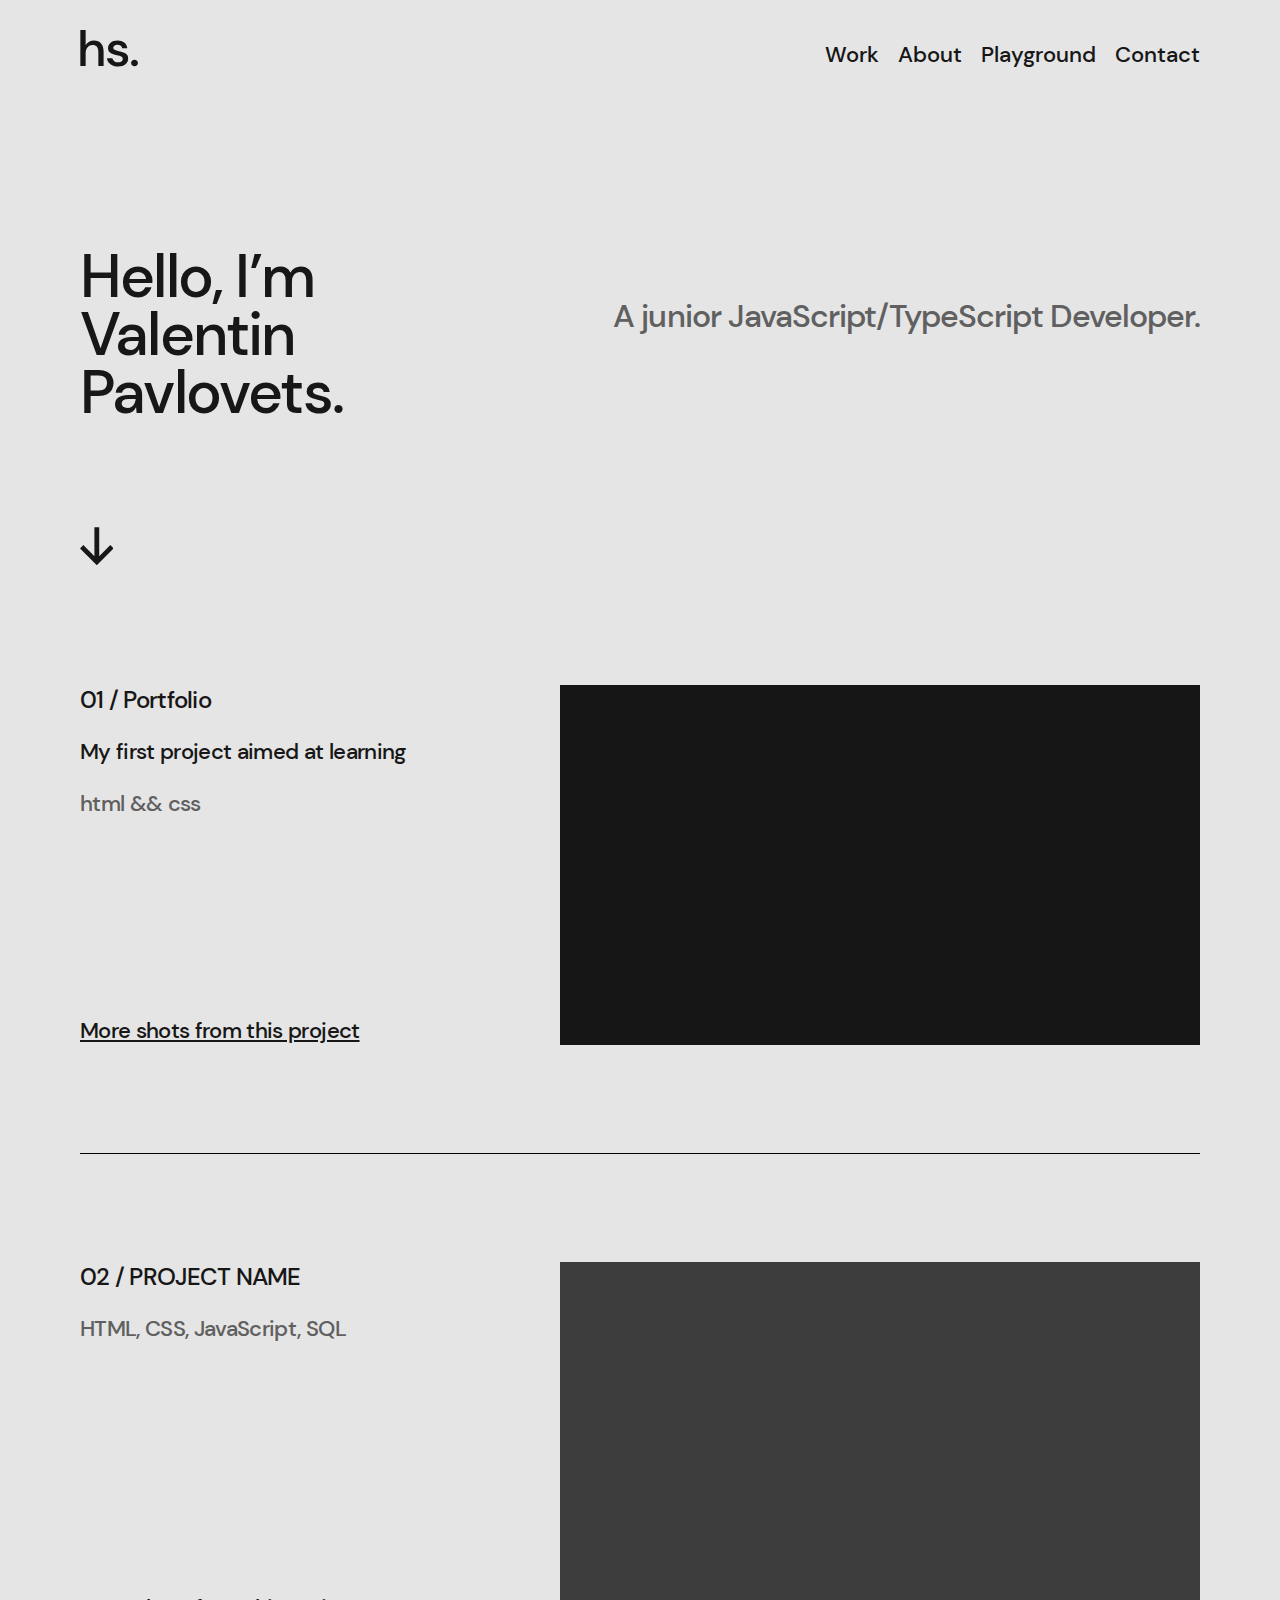
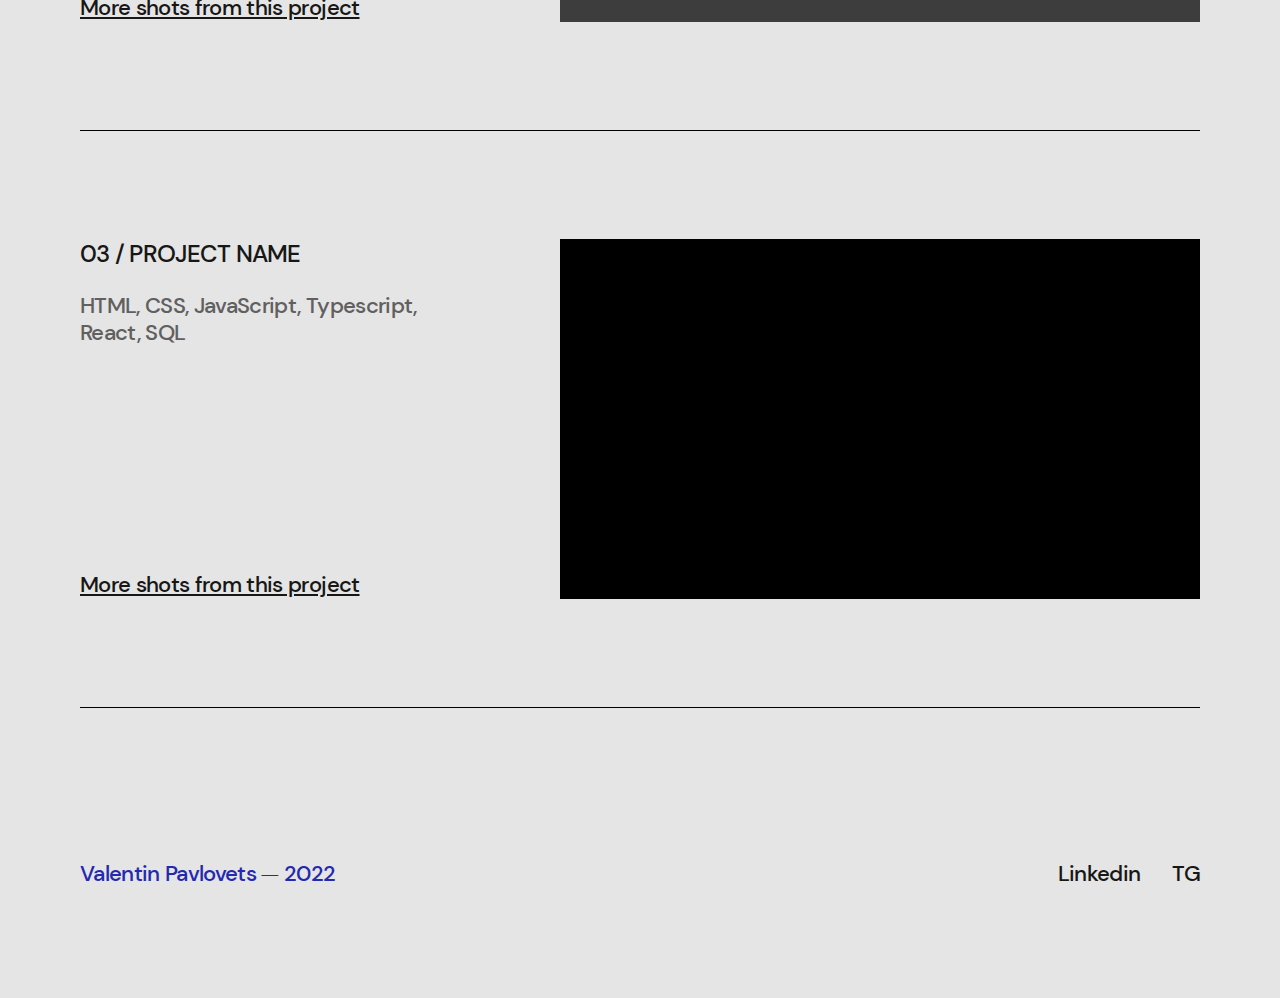
==== index.html @ c32dc57e "First version of my portfolio :)" ====
<!DOCTYPE html>
<html lang="en">

<head>
    <meta charset="UTF-8">
    <meta http-equiv="X-UA-Compatible" content="IE=edge">
    <meta name="viewport" content="width=device-width, initial-scale=1.0">
    <title>Document</title>
    <link rel="stylesheet" href="./css/style.css" />
</head>

<body>
    <header class="header-container">
        <div class="header-logo"></div>
        <nav class="header-nav">
            <ul>
                <li>
                    <a href="html/about.html">Work</a>
                </li>
                <li>
                    <a href="html/about.html">About</a>
                </li>
                <li>
                    <a href="html/about.html">Playground</a>
                </li>
                <li>
                    <a href="html/about.html">Contact</a>
                </li>
            </ul>
        </nav>
    </header>

    <main>
        <section class="section-greeting">
            <div class="main-info">
                <h1>Hello, I’m Valentin Pavlovets.</h1>
                <div class="arrow"></div>
            </div>
            <p>A junior JavaScript/TypeScript Developer.</p>
        </section>

        <section class="section-project1">
            <div class="project_container">
                <div class="project-info">
                    <div>
                        <h2>01 / Portfolio</h2>
                        <p class="project-info-p1">My first project aimed at learning</p>
                        <p class="project-info-p2">html && css</p>
                    </div>

                    <div>
                        <a href="">More shots from this project</a>
                    </div>
                </div>
                <div class="project-background first"></div>
            </div>

        </section>

        <div class="separator-line"></div>

        <section class="section-project2">
            <div class="project_container">
                <div class="project-info">
                    <div>
                        <h2>02 / PROJECT NAME</h2>
                        <p class="project-info-p2 second">HTML, CSS, JavaScript, SQL</p>
                    </div>

                    <div>
                        <a href="">More shots from this project</a>
                    </div>
                </div>
                <div class="project-background second"></div>
            </div>
        </section>

        <div class="separator-line"></div>

        <section class="section-project3">
            <div class="project_container">
                <div class="project-info">
                    <div>
                        <h2>03 / PROJECT NAME</h2>
                        <p class="project-info-p2">HTML, CSS, JavaScript, Typescript, React, SQL </p>
                    </div>

                    <div>
                        <a href="">More shots from this project</a>
                    </div>
                </div>
                <div class="project-background third"></div>
            </div>
        </section>

        <div class="separator-line"></div>

    </main>

    <footer class="footer-container">
        <p class="copyright">Valentin Pavlovets ⏤ 2022</p>
        <nav>
            <ul>
                <li>
                    <a href="">Linkedin</a>
                </li>
                <li>
                    <a href="">TG</a>
                </li>
        </nav>
    </footer>

</body>

</html>
---- css/style.css ----
@font-face {
    font-family: 'DM Sans';
    src: local(''),
        url('../fonts/DMSans-Medium.ttf') format('truetype'),
        url('../fonts/DMSans-Regular.ttf') format('truetype');
}

* {
    margin: 0;
    padding: 0;
}

body {
    background-color: #E5E5E5;
    font-family: 'DM Sans';
    font-style: normal;
    font-weight: 400;
}

.header-container {
    width: 1120px;
    margin: auto;
    display: flex;
    justify-content: space-between;
    margin-top: 30px;
}

.header-logo {
    background-image: url(../img/hs..svg);
    background-repeat: no-repeat;
    width: 64px;
    height: 48px;
}

.header-nav {
    margin-top: auto;
    margin-bottom: auto;
}

.header-nav ul {
    display: flex;
}

.header-nav ul li {
    list-style: none;
}

.header-nav ul li:not(:last-child) {
    margin-right: 19px;
}

.header-nav ul li a {
    font-size: 22px;
    font-weight: 500;
    text-decoration: none;
    color: #181717;
}

main {
    width: 1120px;
    margin: auto;
}

.main-info {
    width: 360px;
    height: 317px;
    display: flex;
    flex-direction: column;
    justify-content: space-between;
}

.main-info h1 {
    font-weight: 500;
    font-size: 60px;
    line-height: 97.2%;
    letter-spacing: -0.03em;
    color: #181717;
}

.section-greeting {
    display: flex;
    justify-content: space-between;
    margin: 170px 0 120px 0;
}

.section-greeting p {
    font-weight: 400;
    font-size: 32px;
    line-height: 117%;
    letter-spacing: -0.03em;
    color: #606060;
    padding-top: 50px;
}

.section-project2 {
    margin-top: 108px;
}

.section-project3 {
    margin-top: 108px;
}

.arrow {
    background-image: url(../img//arrow.svg);
    background-repeat: no-repeat;
    width: 33px;
    height: 38px;
}

.project_container {
    display: flex;
    justify-content: space-between;
}

.project-background {
    background-color: #606060;
    width: 640px;
    height: 360px;
}

.project-background.first {
    background-color: #161616;
}

.project-background.second {
    background-color: rgb(61, 61, 61);
}

.project-background.third {
    background-color: black
}

.project-info {
    display: flex;
    flex-direction: column;
    justify-content: space-between;
}

.project-info h2 {

    font-weight: 500;
    font-size: 24px;
    line-height: 121.5%;
    letter-spacing: -0.03em;
    color: #181717;
    margin-bottom: 25px;
}

.project-info p {
    font-weight: 400;
    font-size: 22px;
    line-height: 121.5%;
    letter-spacing: -0.03em;
}

.project-info-p1 {
    color: #181717;
    margin-bottom: 25px;
}

.project-info-p2 {
    width: 356px;
    text-align: left;
    color: #606060;
}

.project-info a {
    font-weight: 500;
    font-size: 22px;
    line-height: 121.5%;
    letter-spacing: -0.03em;
    text-decoration-line: underline;
    color: #181717;
}

.separator-line {
    margin-top: 108px;
    width: 1120px;
    height: 1px;
    background-color: black;
}

.footer-container {
    width: 1120px;
    margin-left: auto;
    margin-right: auto;
    margin-top: 153px;
    margin-bottom: 111px;
    display: flex;
    justify-content: space-between;
}

.footer-container p {
    margin-top: auto;
    margin-bottom: auto;
    font-family: 'DM Sans';
    font-style: normal;
    font-weight: 500;
    font-size: 22px;
    line-height: 120%;
    letter-spacing: -0.03em;
    color: #2429AF;
}

.footer-container nav {
    margin-top: auto;
    margin-bottom: auto;
}

.footer-container nav ul {
    display: flex;
    justify-content: space-between;
}

.footer-container nav ul li {
    list-style: none;
}

.footer-container nav ul li a {
    font-family: 'DM Sans';
    font-style: normal;
    font-weight: 500;
    font-size: 22px;
    line-height: 120%;
    letter-spacing: -0.03em;
    color: #181717;
    list-style: none;
    text-decoration: none;
}

.footer-container nav ul li:last-child {
    margin-left: 32px;
}

/* About */
.section-about {
    width: 1120px;
    margin-top: 217px;
    margin-left: auto;
    margin-right: auto;
    margin-bottom: 90px;
    display: flex;
    justify-content: space-between;
}

.about-container {
    display: flex;
    flex-direction: column;
    justify-content: space-between;
}

.about-description h1 {
    width: 480px;
    height: 189.22px;
    font-family: 'DM Sans';
    font-style: normal;
    font-weight: 500;
    font-size: 60px;
    line-height: 97.2%;
    letter-spacing: -0.03em;
    color: #181717;
}

.description {
    width: 575px;
    height: 300px;
    font-family: 'DM Sans';
    font-style: normal;
    font-weight: 400;
    font-size: 32px;
    line-height: 117%;
    letter-spacing: -0.03em;
    color: #606060;
}

.education {
    font-family: 'DM Sans';
    font-style: normal;
    font-weight: 400;
    font-size: 32px;
    line-height: 117%;
    letter-spacing: -0.03em;
    color: #606060;
}

.about-image {
    height: 563px;
    width: 403px;
    background: #606060;
}

/* Skills */
.section-skills {
    width: 1120px;
    margin-bottom: 38px;
    margin-left: auto;
    margin-right: auto;
    display: flex;
    flex-direction: column;
    justify-content: space-between;
}

.skill-block {
    display: flex;
    margin-bottom: 40px;
}

.skill-name {
    width: 124px;
    height: 20px;
    font-family: 'DM Sans';
    font-style: normal;
    font-weight: 500;
    font-size: 22px;
    line-height: 121.5%;
    letter-spacing: -0.03em;
    text-decoration-line: underline;
    color: #181717
}

.skill-describe {
    margin-left: 63px;
    display: flex;
    flex-direction: column;
    justify-content: space-between;
}

.stack {
    width: 436px;
    height: 80px;
    font-family: 'DM Sans';
    font-style: normal;
    font-weight: 400;
    font-size: 20px;
    line-height: 121.5%;
    letter-spacing: -0.03em;
    color: #181717;
}

.lang {
    width: 436px;
    height: 54px;
    left: calc(50% - 436px/2 - 155px);
    top: 1092px;
    font-family: 'DM Sans';
    font-style: normal;
    font-weight: 400;
    font-size: 20px;
    line-height: 121.5%;
    letter-spacing: -0.03em;
    color: #181717
}

/* Email */

.section-email {
    margin-top: 71px;
    width: 1120px;
    margin-left: auto;
    margin-right: auto;
    display: flex;
}

.section-email h2 {

    width: 347px;
    height: 71px;
    top: 1509px;
    font-family: 'DM Sans';
    font-style: normal;
    font-weight: 400;
    font-size: 32px;
    line-height: 117%;
    letter-spacing: -0.03em;
    color: #181717;
}

.email-arrow {
    background-size: contain;
    background-image: url(../img/arrow.svg);
    margin-left: 15px;
    width: 21px;
    height: 24px;
    transform: rotate(-90deg);
}

.section-email p {
    height: 37px;
    font-family: 'DM Sans';
    font-style: normal;
    font-weight: 400;
    font-size: 32px;
    line-height: 117%;
    letter-spacing: -0.03em;
    color: #181717;
    margin: auto;
}
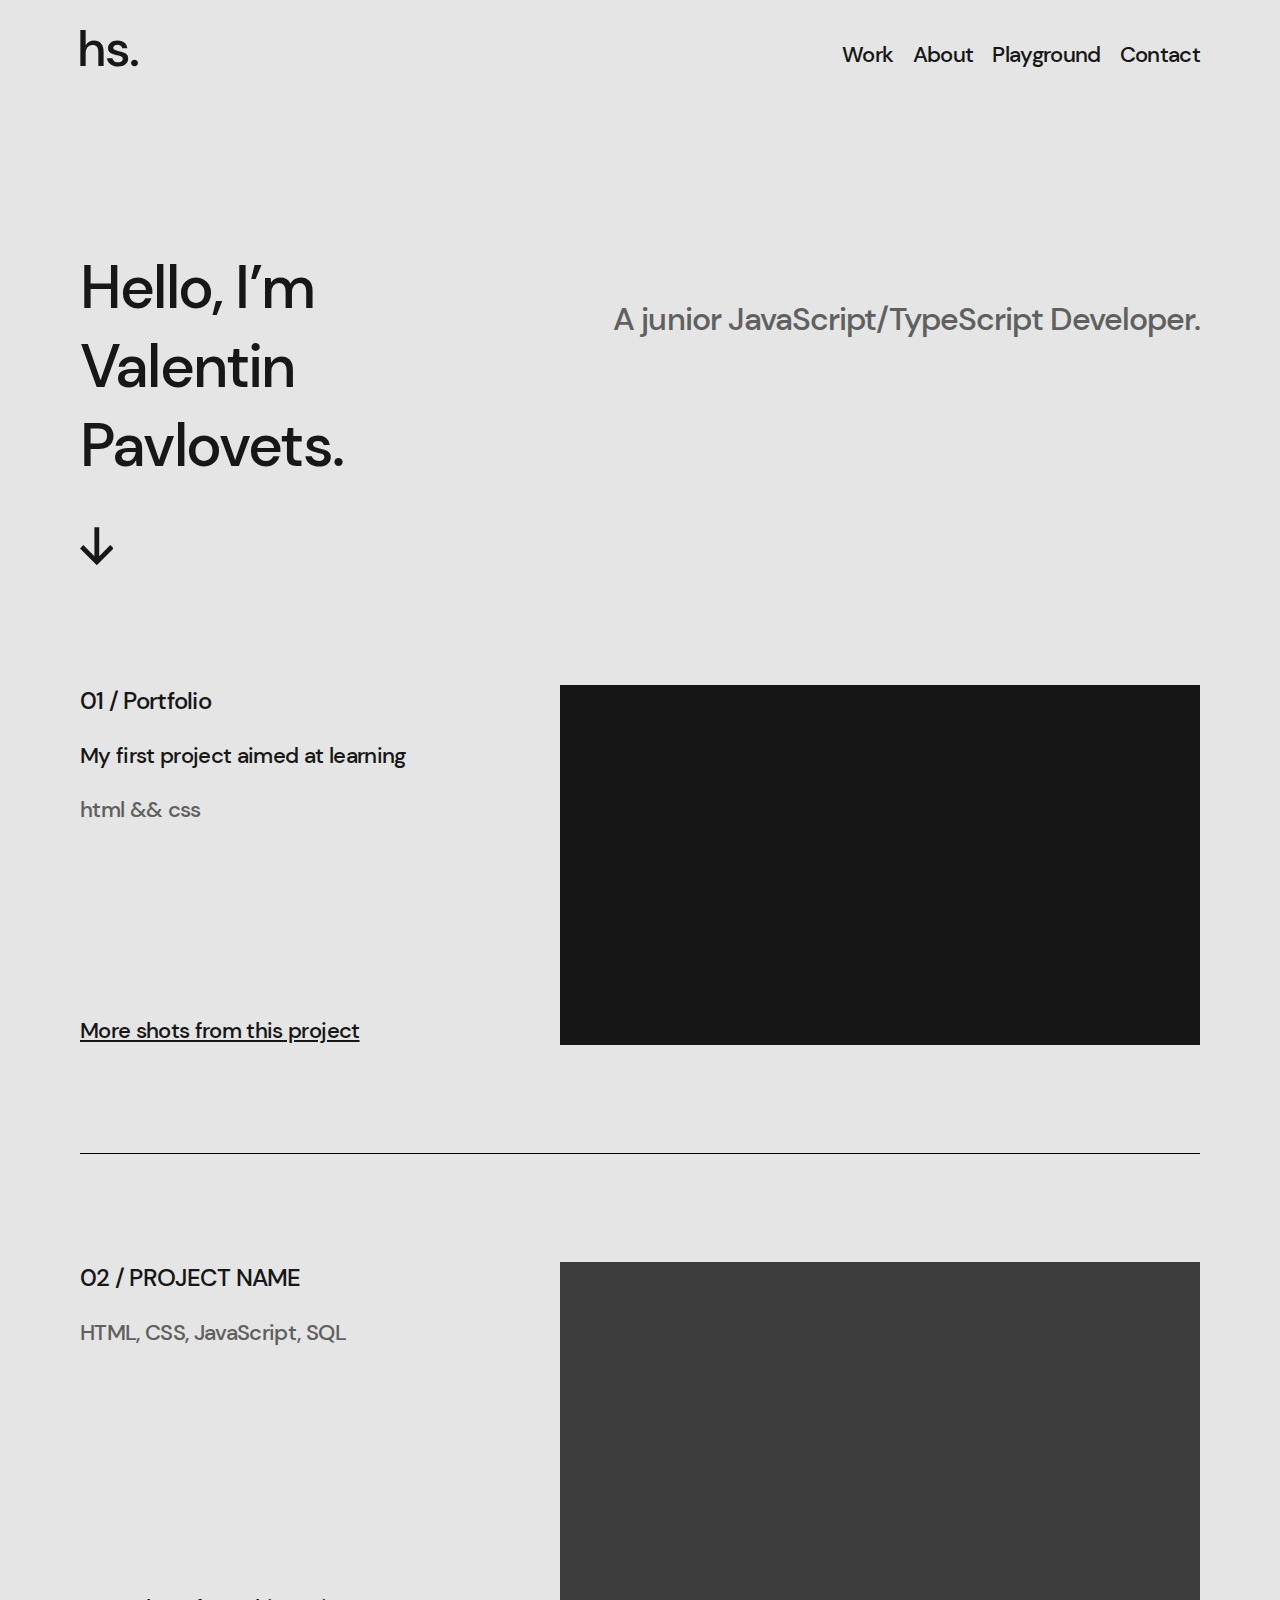
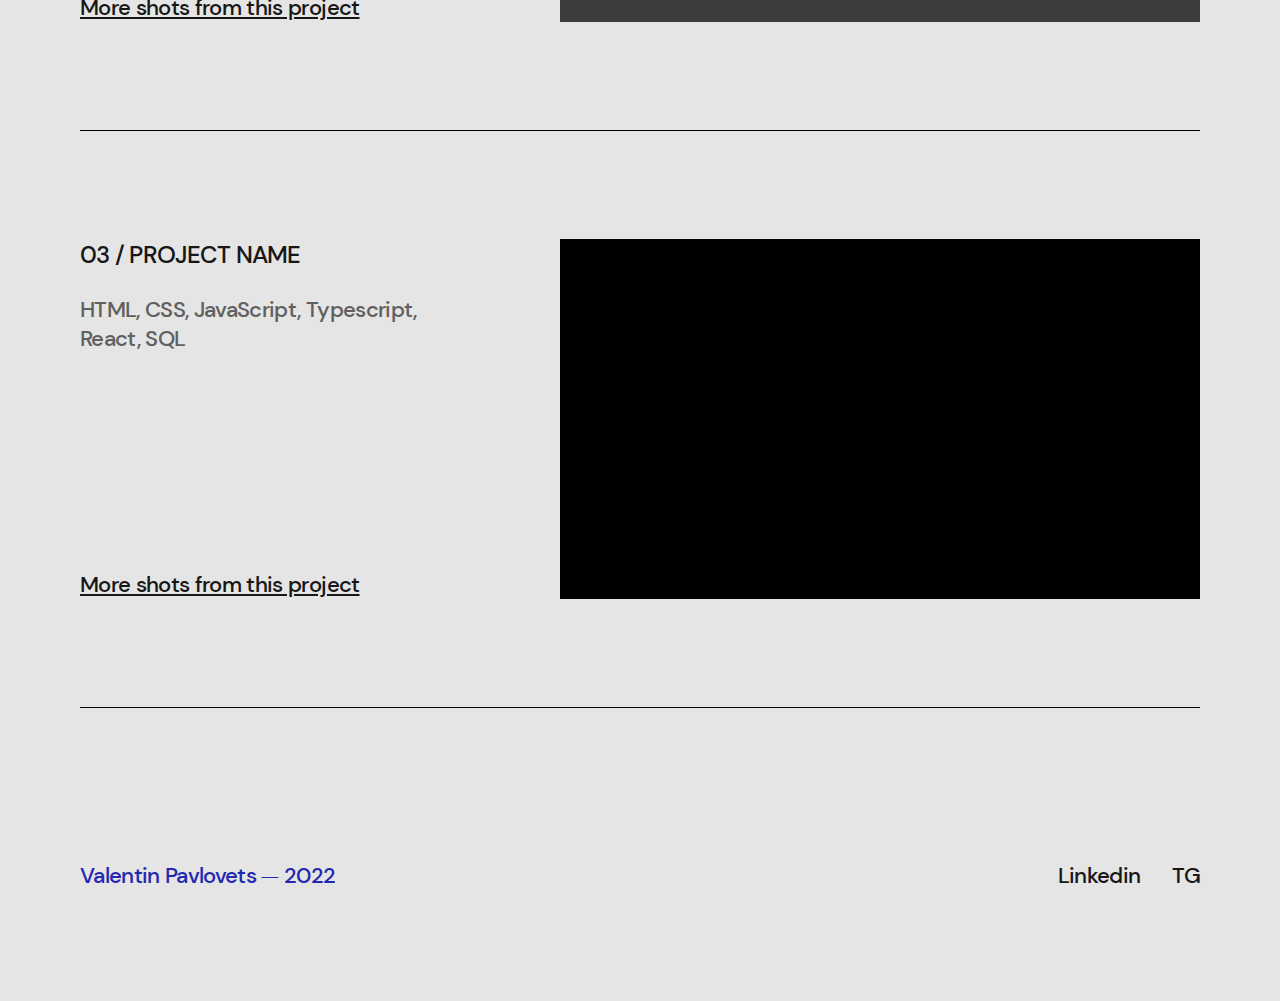
==== commit 0e34c236: "Updated 18.03.22" ====
--- a/index.html
+++ b/index.html
@@ -57,8 +57,6 @@
 
         </section>
 
-        <div class="separator-line"></div>
-
         <section class="section-project2">
             <div class="project_container">
                 <div class="project-info">
@@ -75,8 +73,6 @@
             </div>
         </section>
 
-        <div class="separator-line"></div>
-
         <section class="section-project3">
             <div class="project_container">
                 <div class="project-info">
@@ -92,9 +88,6 @@
                 <div class="project-background third"></div>
             </div>
         </section>
-
-        <div class="separator-line"></div>
-
     </main>
 
     <footer class="footer-container">
@@ -107,6 +100,7 @@
                 <li>
                     <a href="">TG</a>
                 </li>
+            </ul>
         </nav>
     </footer>
 
--- a/css/style.css
+++ b/css/style.css
@@ -8,6 +8,12 @@
 * {
     margin: 0;
     padding: 0;
+    font-family: 'DM Sans';
+    font-style: normal;
+    font-weight: 500;
+    letter-spacing: -0.03em;
+    text-decoration: none;
+
 }
 
 body {
@@ -70,10 +76,7 @@
 }
 
 .main-info h1 {
-    font-weight: 500;
     font-size: 60px;
-    line-height: 97.2%;
-    letter-spacing: -0.03em;
     color: #181717;
 }
 
@@ -86,18 +89,25 @@
 .section-greeting p {
     font-weight: 400;
     font-size: 32px;
-    line-height: 117%;
-    letter-spacing: -0.03em;
     color: #606060;
     padding-top: 50px;
 }
 
+.section-project1 {
+    height: 468px;
+    border-bottom: 1.5px solid black;
+}
+
 .section-project2 {
     margin-top: 108px;
+    height: 468px;
+    border-bottom: 1.5px solid black;
 }
 
 .section-project3 {
     margin-top: 108px;
+    height: 468px;
+    border-bottom: 1.5px solid black;
 }
 
 .arrow {
@@ -110,6 +120,7 @@
 .project_container {
     display: flex;
     justify-content: space-between;
+    height: 360px;
 }
 
 .project-background {
@@ -137,11 +148,7 @@
 }
 
 .project-info h2 {
-
-    font-weight: 500;
     font-size: 24px;
-    line-height: 121.5%;
-    letter-spacing: -0.03em;
     color: #181717;
     margin-bottom: 25px;
 }
@@ -149,8 +156,6 @@
 .project-info p {
     font-weight: 400;
     font-size: 22px;
-    line-height: 121.5%;
-    letter-spacing: -0.03em;
 }
 
 .project-info-p1 {
@@ -165,19 +170,9 @@
 }
 
 .project-info a {
-    font-weight: 500;
-    font-size: 22px;
-    line-height: 121.5%;
-    letter-spacing: -0.03em;
+    font-size: 22px;
     text-decoration-line: underline;
     color: #181717;
-}
-
-.separator-line {
-    margin-top: 108px;
-    width: 1120px;
-    height: 1px;
-    background-color: black;
 }
 
 .footer-container {
@@ -193,12 +188,8 @@
 .footer-container p {
     margin-top: auto;
     margin-bottom: auto;
-    font-family: 'DM Sans';
-    font-style: normal;
     font-weight: 500;
     font-size: 22px;
-    line-height: 120%;
-    letter-spacing: -0.03em;
     color: #2429AF;
 }
 
@@ -217,15 +208,9 @@
 }
 
 .footer-container nav ul li a {
-    font-family: 'DM Sans';
-    font-style: normal;
-    font-weight: 500;
-    font-size: 22px;
-    line-height: 120%;
-    letter-spacing: -0.03em;
+    font-size: 22px;
     color: #181717;
     list-style: none;
-    text-decoration: none;
 }
 
 .footer-container nav ul li:last-child {
@@ -251,35 +236,22 @@
 
 .about-description h1 {
     width: 480px;
-    height: 189.22px;
-    font-family: 'DM Sans';
-    font-style: normal;
-    font-weight: 500;
+    height: 240px;
     font-size: 60px;
-    line-height: 97.2%;
-    letter-spacing: -0.03em;
     color: #181717;
 }
 
 .description {
     width: 575px;
     height: 300px;
-    font-family: 'DM Sans';
-    font-style: normal;
-    font-weight: 400;
-    font-size: 32px;
-    line-height: 117%;
-    letter-spacing: -0.03em;
+    font-weight: 400;
+    font-size: 32px;
     color: #606060;
 }
 
 .education {
-    font-family: 'DM Sans';
-    font-style: normal;
-    font-weight: 400;
-    font-size: 32px;
-    line-height: 117%;
-    letter-spacing: -0.03em;
+    font-weight: 400;
+    font-size: 32px;
     color: #606060;
 }
 
@@ -308,12 +280,7 @@
 .skill-name {
     width: 124px;
     height: 20px;
-    font-family: 'DM Sans';
-    font-style: normal;
-    font-weight: 500;
-    font-size: 22px;
-    line-height: 121.5%;
-    letter-spacing: -0.03em;
+    font-size: 22px;
     text-decoration-line: underline;
     color: #181717
 }
@@ -328,26 +295,16 @@
 .stack {
     width: 436px;
     height: 80px;
-    font-family: 'DM Sans';
-    font-style: normal;
     font-weight: 400;
     font-size: 20px;
-    line-height: 121.5%;
-    letter-spacing: -0.03em;
     color: #181717;
 }
 
 .lang {
     width: 436px;
     height: 54px;
-    left: calc(50% - 436px/2 - 155px);
-    top: 1092px;
-    font-family: 'DM Sans';
-    font-style: normal;
     font-weight: 400;
     font-size: 20px;
-    line-height: 121.5%;
-    letter-spacing: -0.03em;
     color: #181717
 }
 
@@ -365,13 +322,8 @@
 
     width: 347px;
     height: 71px;
-    top: 1509px;
-    font-family: 'DM Sans';
-    font-style: normal;
-    font-weight: 400;
-    font-size: 32px;
-    line-height: 117%;
-    letter-spacing: -0.03em;
+    font-weight: 400;
+    font-size: 32px;
     color: #181717;
 }
 
@@ -386,12 +338,9 @@
 
 .section-email p {
     height: 37px;
-    font-family: 'DM Sans';
-    font-style: normal;
     font-weight: 400;
     font-size: 32px;
     line-height: 117%;
-    letter-spacing: -0.03em;
     color: #181717;
     margin: auto;
 }